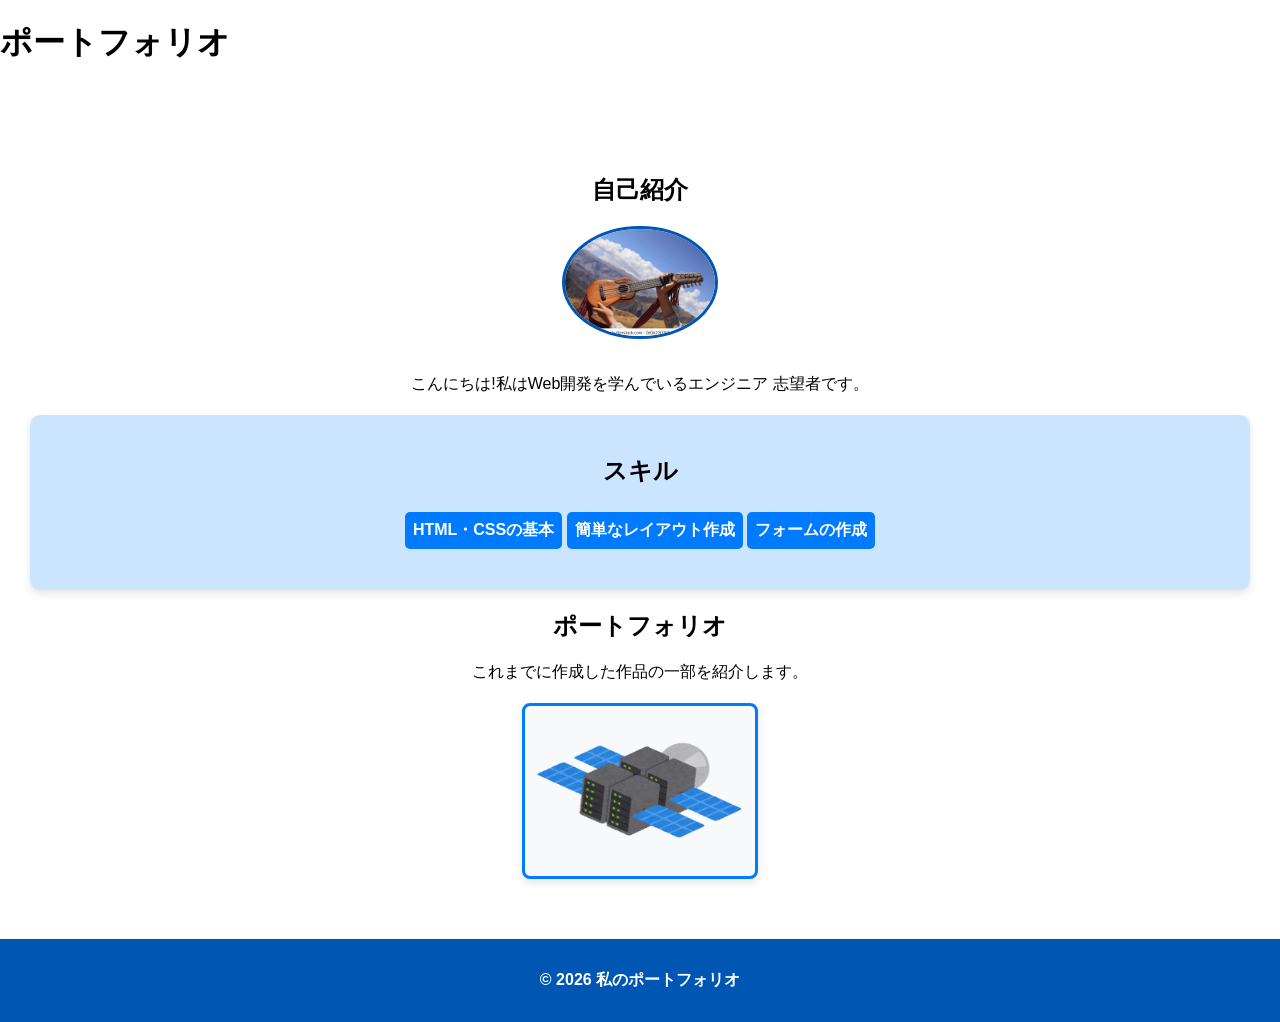
==== index.html @ a6f63127 "Week4" ====
<!-- index.html -->
<!DOCTYPE html>
<html lang="ja">
<head>
    <meta charset="UTF-8">
    <meta name="viewport" content="width=device-width, initial-scale=1.0">
    <title>ポートフォリオ</title>
        <link rel="stylesheet" href="css/style.css">
    </head>
</head>

<body>

 <header>
    <h1>ポートフォリオ</h1>
    <nav>
        <ul class="nav-list">
            <li><a href="index.html">ホーム</a>
                <li><a href="contact.html">お問い合わせ</a></li>
        </ul>
    </nav>
 </header>

 <main>
    <section class="profile">
    <h2>自己紹介</h2>
    <img src="charango.webp" alt="profile" class="profile-img">
    <p>こんにちは!私はWeb開発を学んでいるエンジニア
        志望者です。</p>
    </section>

    <section class="skills">
        <h2>スキル</h2>
        <ul class="skill-list" style="list-style:none; padding: 0">
           <li>HTML・CSSの基本</li>
           <li>簡単なレイアウト作成</li>
           <li>フォームの作成</li> 
        </ul>
    </section>

    <section class=""portfolio">
     <h2>ポートフォリオ</h2>
     <p>これまでに作成した作品の一部を紹介します。</p>
     <div class="portfolio-items">
        <img src="space.png" alt="作品" width="100">
    
     </div>
    </section>
</main>

<footer>
    <p>&copy; 2026 私のポートフォリオ</p>
</footer>
 
</body>
</html>
---- css/style.css ----
body {
    font-family:Arial, sans-serif;
    margin: 0;
    padding: 0;
    background-color: "#eef2f7"
    color: #333;
}

header {
    background-color: "#0056b3"
    color: white;
    padding: 15px 0
    text-align: center;
}

.nav-list {
    list-style: none;
    padding: 0;
    text-align: center;
}

.nav-list {
    list-style: none;
    padding: 0;
    text-align: center;
}

.nav-list li {
    display: inline;
    margin: 0 20px;
}

.nav-list li a {
    color: white;
    text-decoration: none;
    font-weight: bold;
}

main {
    padding: 30px;
    text-align: center;
    background-color: #ffffff;
}

.profile-img {
    width: 150px;
    border-radius: 50%;
    margin-bottom: 15px;
    border: 3px solid #0056b3;
}

.skills {
    background-color: #cce5ff;
    padding: 20px;
    border-radius: 10px;
    margin-top: 20px;
    box-shadow: 0px 4px 8px rgba(0, 0, 0, 0.1);
}

.skill-list {
    list-style: none;
    padding: 0;
    font-weight: bold;
    color: #004080;
}

.skill-list li {
    background: #007bff;
    color: white;
    padding: 8px;
    margin: 5px 0;
    border-radius: 5px;
    display: inline-block;
}

.portfolio {
    background-color: #e3f2fd;
    padding: 20px;
    border-radius: 10px;
    margin-top: 20px;
    box-shadow: 0px 4px 8px rgba(0, 0, 0, 0.1);
}

.portfolio h2 {
    color: #004080;
    border-bottom: 3px solid #007bff;
    display: inline-block;
    padding-bottom: 5px;
}

.portfolio-items {
    display: flex;
    justify-content: center;
    gap: 20px;
    margin-top: 20px;
}

.portfolio-items img {
    width: 220px;
    height: 160px;
    border-radius: 8px;
    border: 3px solid #007bff;
    background-color: #f8f9fa;
    padding: 5px;
    box-shadow: 0px 4px 8px rgba(0, 0, 0, 0.1);
}

.contact-form {
    max-width: 400px;
    margin: auto;
    background: white;
    padding: 20px;
    border-radius: 8px;
    box-shadow: 0px 0px 10px rgba(0, 0, 0, 0.2);
}

label, input, textarea, button {
    display: block;
    width: 100%;
    margin-bottom: 12px;
}

button {
    background-color: #0056b3;
    color: white;
    padding: 12px;
    border: none;
    border-radius: 5px;
    cursor: pointer;
    font-size: 16px;
}

footer {
    text-align: center;
    padding: 15px;
    background-color: #0056b3;
    color: white;
    margin-top: 30px;
    font-weight: bold;
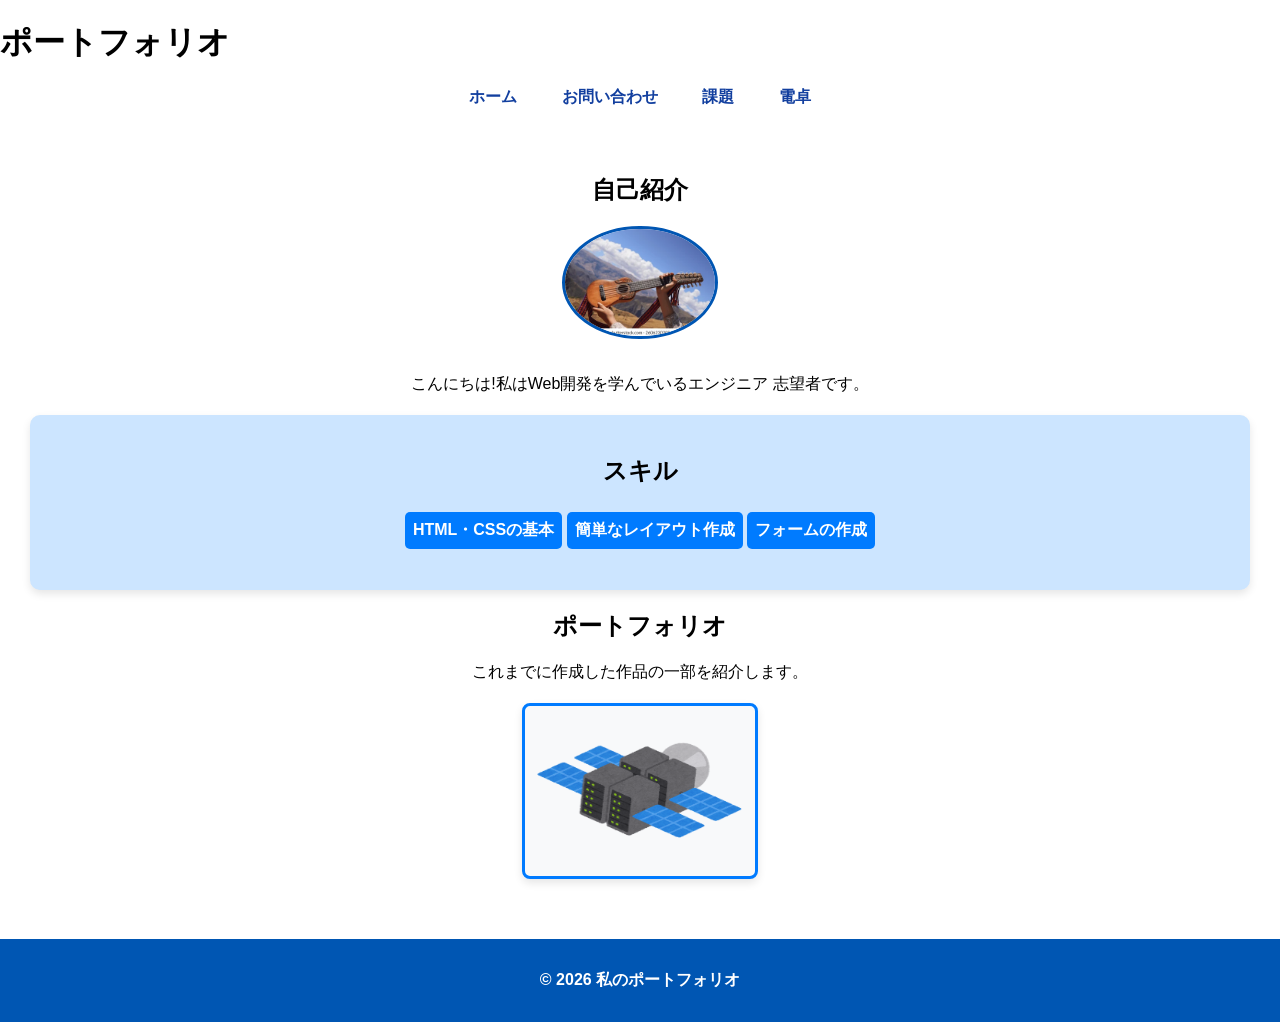
==== commit 03927bbf: "Week6" ====
--- a/index.html
+++ b/index.html
@@ -16,7 +16,9 @@
     <nav>
         <ul class="nav-list">
             <li><a href="index.html">ホーム</a>
-                <li><a href="contact.html">お問い合わせ</a></li>
+            <li><a href="contact.html">お問い合わせ</a></li>
+            <li><a href="work.html">課題</a></li>
+            <li><a href="calculate">電卓</a></li>
         </ul>
     </nav>
  </header>
--- a/css/style.css
+++ b/css/style.css
@@ -25,14 +25,13 @@
     padding: 0;
     text-align: center;
 }
-
 .nav-list li {
     display: inline;
     margin: 0 20px;
 }
 
 .nav-list li a {
-    color: white;
+    color: rgb(18, 63, 159);
     text-decoration: none;
     font-weight: bold;
 }
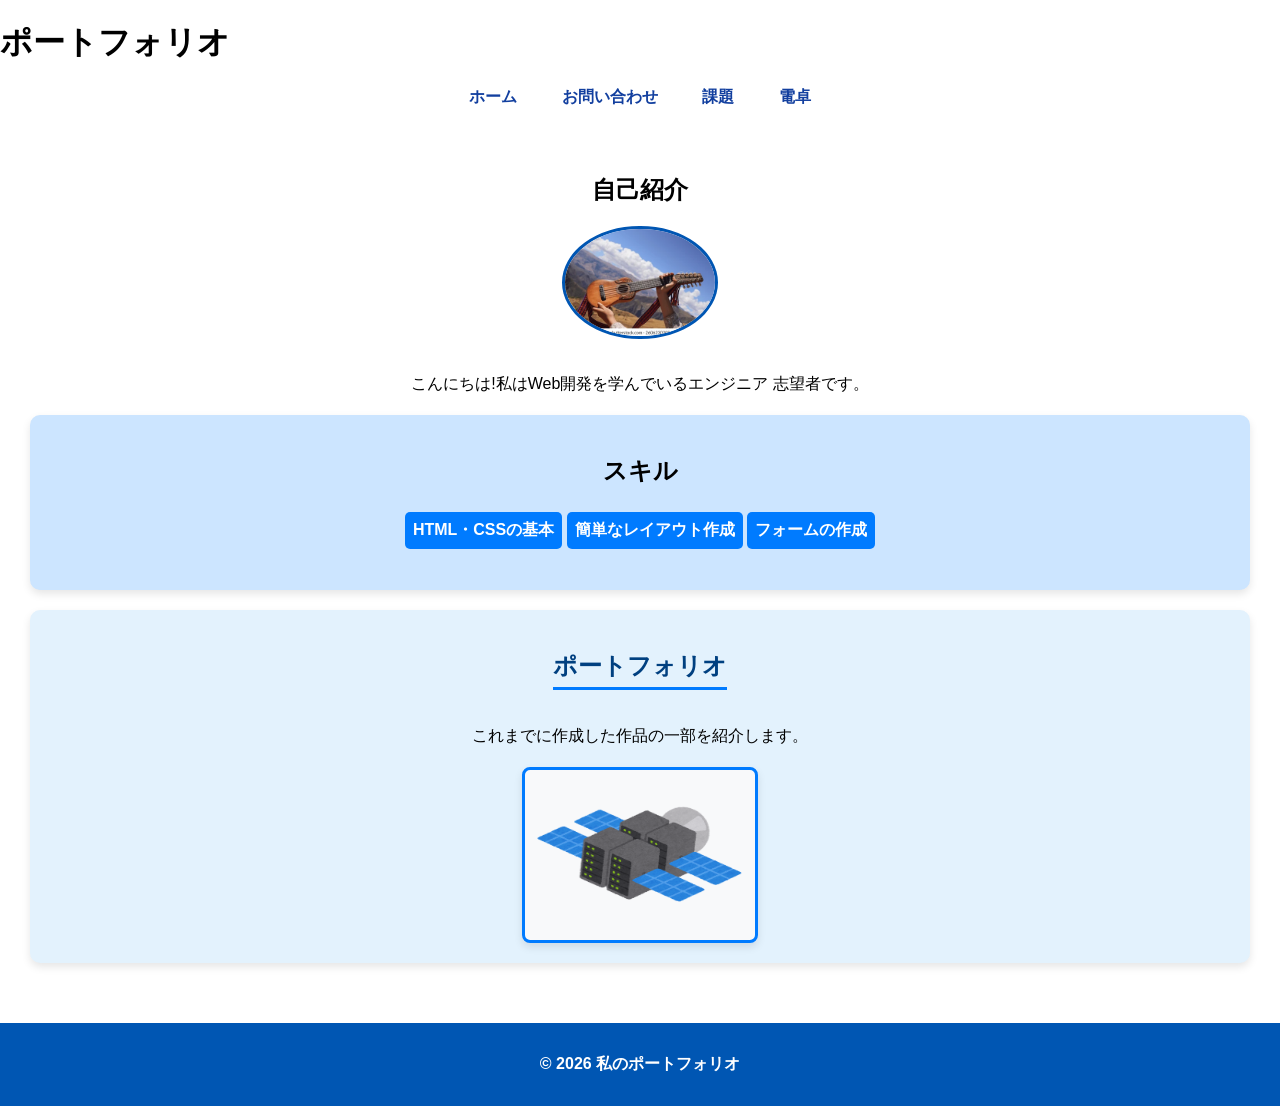
==== commit e6d34fd7: "原因不明" ====
--- a/index.html
+++ b/index.html
@@ -26,7 +26,7 @@
  <main>
     <section class="profile">
     <h2>自己紹介</h2>
-    <img src="charango.webp" alt="profile" class="profile-img">
+    <img src="image/charango.webp" alt="profile" class="profile-img">
     <p>こんにちは!私はWeb開発を学んでいるエンジニア
         志望者です。</p>
     </section>
@@ -40,11 +40,11 @@
         </ul>
     </section>
 
-    <section class=""portfolio">
+    <section class="portfolio">
      <h2>ポートフォリオ</h2>
      <p>これまでに作成した作品の一部を紹介します。</p>
      <div class="portfolio-items">
-        <img src="space.png" alt="作品" width="100">
+        <img src="image/space.png" alt="作品" width="100">
     
      </div>
     </section>
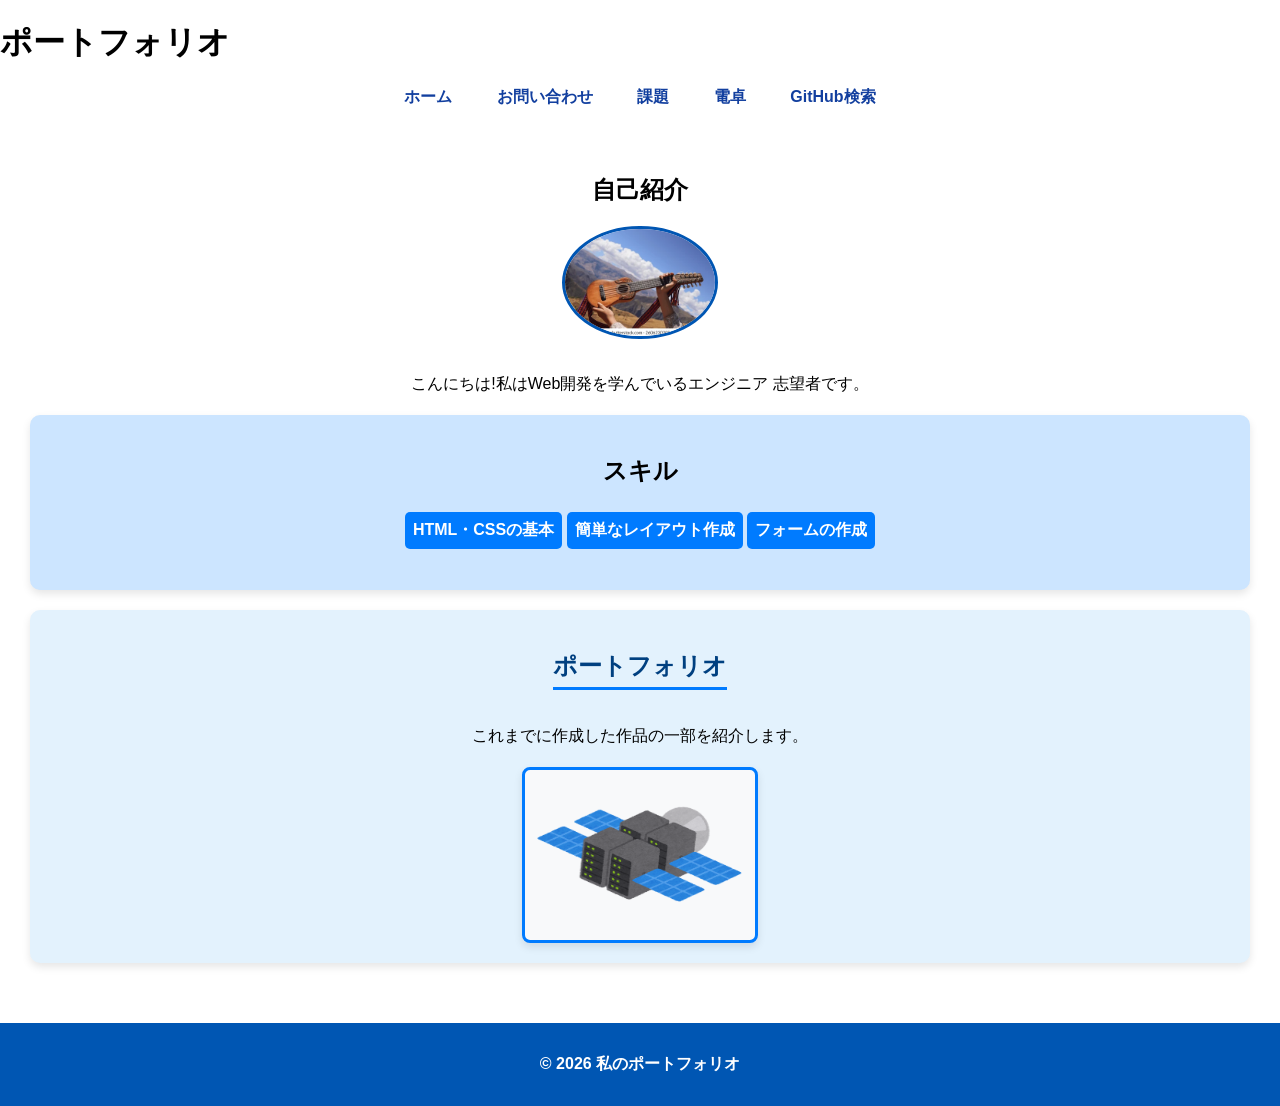
==== commit 075d1532: "API" ====
--- a/index.html
+++ b/index.html
@@ -18,7 +18,8 @@
             <li><a href="index.html">ホーム</a>
             <li><a href="contact.html">お問い合わせ</a></li>
             <li><a href="work.html">課題</a></li>
-            <li><a href="calculate">電卓</a></li>
+            <li><a href="calculate.html">電卓</a></li>
+            <li><a href="1_7(API)Work/APIWork.html">GitHub検索</a></li>
         </ul>
     </nav>
  </header>
